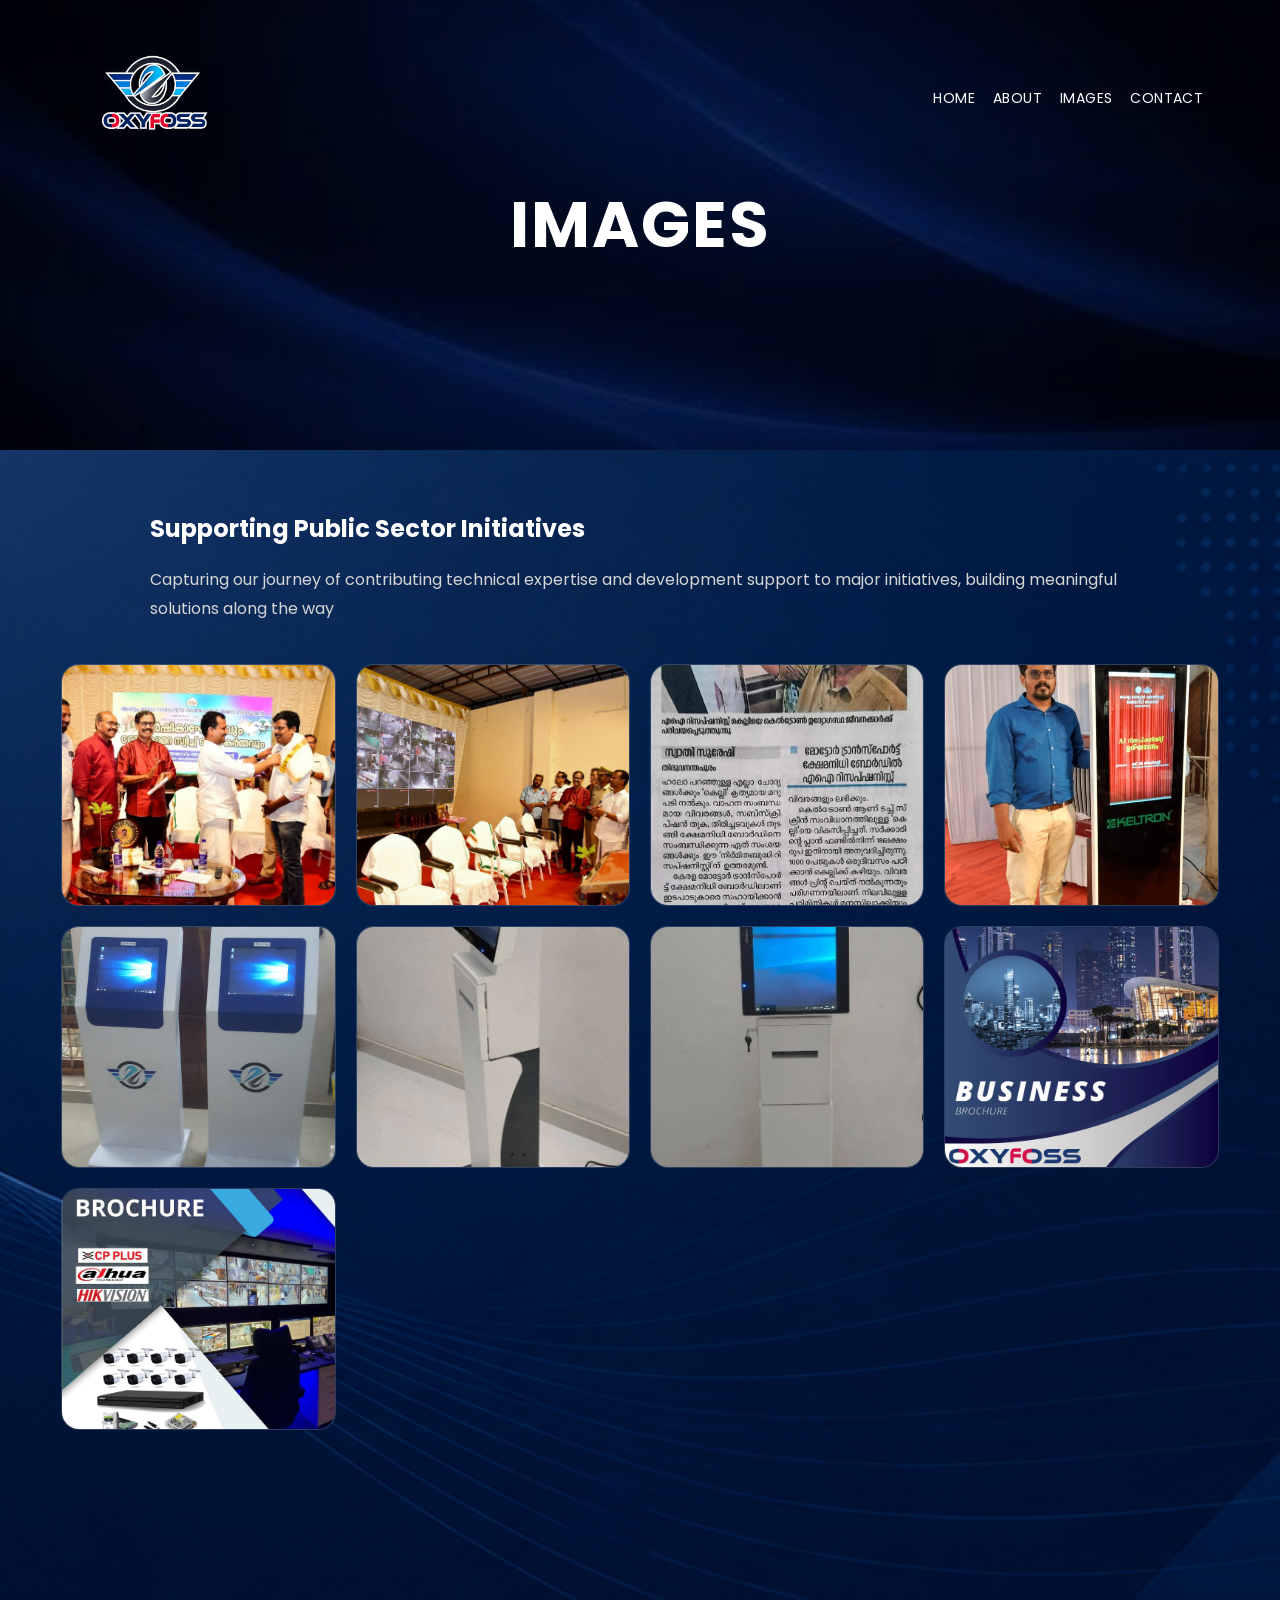
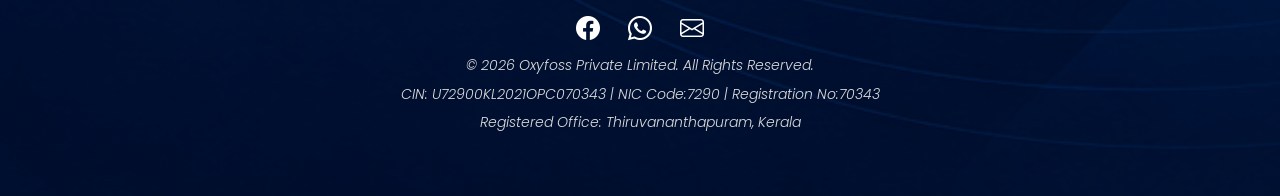
==== images.html @ 0ba2938d "Add files via upload first commit" ====
<!DOCTYPE html>
<html>
    <!-----Head----->
    <head>
        <meta name="viewport" content="width=device-width, initial-scale=1.0">
        <title>Images - Oxyfoss Private Limited</title>
        <link rel="stylesheet" href="style.css">
        <link rel="icon" href="assets/logo.png" type="image/png">
        <link rel="preconnect" href="https://fonts.googleapis.com">
        <link rel="preconnect" href="https://fonts.gstatic.com" crossorigin>
        <link href="https://fonts.googleapis.com/css2?family=Poppins:ital,wght@0,500;0,600;0,700;1,300&display=swap" rel="stylesheet">
        <link href="https://cdn.jsdelivr.net/npm/bootstrap-icons@1.11.3/font/bootstrap-icons.css" rel="stylesheet">
        <link href="https://cdn.jsdelivr.net/npm/bootstrap-icons@1.11.3/font/bootstrap-icons.min.css" rel="stylesheet">
    </head>
    <body>
        <section class="header contact-banner">
            <nav>
                <a href="index.html"><img src="assets/logo-mobile.png" alt="Oxyfoss Logo"></a>
                <div class="nav-links" id="navLinks">
                    <i class="bi bi-x-lg" onclick="hideMenu()"></i>
                    <ul>
                        <li><a href="index.html">HOME</a></li>
                        <li><a href="index.html#about">ABOUT</a></li>
                        <li><a href="images.html">IMAGES</a></li>
                        <li><a href="contact.html">CONTACT</a></li>
                    </ul>
                </div>
                <i class="bi bi-three-dots-vertical" onclick="showMenu()"></i>
            </nav>
            <div class="banner-content">
                <h1>IMAGES</h1>
            </div>
        </section>

        <section class="contact-page">
            <div class="contact-details-item" style="max-width: 980px; margin: 0 auto 40px;">
                <h2>Supporting Public Sector Initiatives</h2>
                <p>Capturing our journey of contributing technical expertise and development support to major initiatives, building meaningful solutions along the way</p>
            </div>

            <div class="image-grid">
                <div class="image-card"><img src="assets/photo1.jpeg" alt="Photo 1"></div>
                <div class="image-card"><img src="assets/photo2.jpeg" alt="Photo 2"></div>
                <div class="image-card"><img src="assets/photo3.jpeg" alt="Photo 3"></div>
                <div class="image-card"><img src="assets/photo4.jpeg" alt="Photo 4"></div>
                <div class="image-card"><img src="assets/photo5.jpeg" alt="Photo 5"></div>
                <div class="image-card"><img src="assets/photo6.jpeg" alt="Photo 6"></div>
                <div class="image-card"><img src="assets/photo7.jpeg" alt="Photo 7"></div>
                <div class="image-card"><img src="assets/photo8.jpeg" alt="Photo 8"></div>
                <div class="image-card"><img src="assets/photo9.jpeg" alt="Photo 9"></div>
            </div>
        </section>

        <div class="image-modal" id="imageModal">
            <div class="image-modal-content" id="modalContent">
                <span class="image-modal-close" id="modalClose">&times;</span>
                <button class="image-modal-btn image-modal-prev" id="modalPrev" aria-label="Previous image">
                    <i class="bi bi-chevron-left"></i>
                </button>
                <img src="" alt="Enlarged image" id="modalImage">
                <button class="image-modal-btn image-modal-next" id="modalNext" aria-label="Next image">
                    <i class="bi bi-chevron-right"></i>
                </button>
            </div>
        </div>

        <script>
            var navLinks = document.getElementById("navLinks");
            var imageModal = document.getElementById("imageModal");
            var modalImage = document.getElementById("modalImage");
            var modalContent = document.getElementById("modalContent");
            var modalClose = document.getElementById("modalClose");
            var modalPrev = document.getElementById("modalPrev");
            var modalNext = document.getElementById("modalNext");
            var imageCards = document.querySelectorAll('.image-card img');
            var imageSources = Array.from(imageCards).map(function(img) { return img.src; });
            var currentIndex = 0;

            function showMenu(){
                navLinks.style.right = "0";
            }

            function hideMenu(){
                navLinks.style.right = "-260px";
            }

            function updateModalImage() {
                modalImage.src = imageSources[currentIndex];
            }

            function openModal(index) {
                currentIndex = index;
                updateModalImage();
                imageModal.style.display = 'flex';
            }

            function closeModal() {
                imageModal.style.display = 'none';
            }

            function showPreviousImage(event) {
                event.stopPropagation();
                currentIndex = (currentIndex - 1 + imageSources.length) % imageSources.length;
                updateModalImage();
            }

            function showNextImage(event) {
                event.stopPropagation();
                currentIndex = (currentIndex + 1) % imageSources.length;
                updateModalImage();
            }

            imageCards.forEach(function(img, index) {
                img.addEventListener('click', function() {
                    openModal(index);
                });
            });

            modalClose.addEventListener('click', function(event) {
                event.stopPropagation();
                closeModal();
            });

            modalPrev.addEventListener('click', showPreviousImage);
            modalNext.addEventListener('click', showNextImage);

            imageModal.addEventListener('click', function(event) {
                if (event.target === imageModal) {
                    closeModal();
                }
            });

            modalContent.addEventListener('click', function(event) {
                event.stopPropagation();
            });

            document.addEventListener('keydown', function(event) {
                if (imageModal.style.display !== 'flex') return;
                if (event.key === 'Escape') closeModal();
                if (event.key === 'ArrowLeft') showPreviousImage(event);
                if (event.key === 'ArrowRight') showNextImage(event);
            });

        </script>

        <section class="footer">
            <div class="icons">
                <a href="https://www.facebook.com/share/1ENAtdK9q6/" target="_blank" rel="noopener noreferrer" title="Facebook">
                    <i class="bi bi-facebook"></i>
                </a>
                <a href="https://wa.me/8138855625" target="_blank" rel="noopener noreferrer" title="WhatsApp">
                    <i class="bi bi-whatsapp"></i>
                </a>
                <a href="https://mail.google.com/mail/?view=cm&fs=1&to=aswikanova0402@gmail.com" target="_blank" rel="noopener noreferrer" title="Email">
                    <i class="bi bi-envelope"></i>
                </a>
                <p>© 2026 Oxyfoss Private Limited. All Rights Reserved.</p>
                <p>CIN: U72900KL2021OPC070343 | NIC Code:7290 | Registration No:70343</p>
                <p>Registered Office: Thiruvananthapuram, Kerala</p>
            </div>
        </section>
    </body>
</html>
---- style.css ----
* {
  margin: 0;
  padding: 0;
  box-sizing: border-box;
  font-family: "Poppins", sans-serif;
}

html {
  scroll-behavior: smooth;
}

body {
  background: url(assets/indexpage.png) center/cover no-repeat;
  color: #fff;
  line-height: 1.6;
  -webkit-touch-callout: none;
  -webkit-user-select: none;
  -khtml-user-select: none;
  -moz-user-select: none;
  -ms-user-select: none;
  user-select: none;
}

a, button, input, textarea {
  -webkit-user-select: auto;
  -moz-user-select: auto;
  -ms-user-select: auto;
  user-select: auto;
}

img {
  max-width: 100%;
  display: block;
}

a {
  color: inherit;
  text-decoration: none;
}

.header {
  min-height: 100vh;
  width: 100%;
  background-image: url(assets/indexpage.png);
  background-size: cover;
  background-position: center;
  position: relative;
}

.header::before {
  content: "";
  position: absolute;
  inset: 0;
  background: rgba(0, 0, 0, 0.45);
}

nav {
  position: relative;
  z-index: 2;
  display: flex;
  justify-content: space-between;
  align-items: center;
  padding: 24px 6%;
}

nav img {
  width: 150px;
  max-width: 160px;
}

.nav-links {
  display: flex;
  flex: 1;
  justify-content: flex-end;
  align-items: center;
  transition: right 0.3s ease;
}

.nav-links ul {
  display: flex;
  gap: 18px;
  flex-wrap: wrap;
}

.nav-links ul li {
  list-style: none;
}

.nav-links ul li a {
  color: #fff;
  text-decoration: none;
  font-size: 14px;
  letter-spacing: 0.4px;
}

.nav-links ul li::after {
  content: "";
  width: 0;
  height: 2px;
  background: #f44336;
  display: block;
  margin: auto;
  transition: 0.3s ease;
}

.nav-links ul li:hover::after {
  width: 100%;
}

.text-box {
  width: min(90%, 760px);
  color: #fff;
  position: absolute;
  top: 50%;
  left: 50%;
  transform: translate(-50%, -50%);
  text-align: center;
  z-index: 1;
}

.text-box h1 {
  font-size: clamp(32px, 6vw, 62px);
  line-height: 1.05;
}

.text-box p {
  margin: 18px auto 40px;
  font-size: 16px;
  color: #f3f3f3;
  max-width: 700px;
}

.hero-btn {
  display: inline-block;
  text-decoration: none;
  color: #fff;
  border: 1px solid #fff;
  padding: 14px 34px;
  font-size: 14px;
  background: transparent;
  cursor: pointer;
  transition: background 0.3s ease, border-color 0.3s ease, transform 0.2s ease;
}

.hero-btn:hover,
.hero-btn:focus {
  border-color: #f44336;
  background: #f44336;
  transform: translateY(-1px);
}

.hero-btn:active {
  transform: translateY(0);
}

nav .bi {
  display: none;
  color: #fff;
  font-size: 24px;
  cursor: pointer;
}

@media (max-width: 780px) {
  .text-box h1 {
    font-size: 38px;
  }

  .nav-links ul li {
    display: block;
  }

  .nav-links {
    position: fixed;
    top: 0;
    right: -260px;
    width: 260px;
    height: 100vh;
    background: #f44336;
    flex-direction: column;
    justify-content: flex-start;
    align-items: flex-start;
    padding: 28px 18px;
    text-align: left;
    z-index: 999;
    transition: right 0.3s ease;
  }

  .nav-links.open {
    right: 0;
  }

  nav .bi {
    display: block;
    font-size: 26px;
  }

  .nav-links ul {
    width: 100%;
    gap: 20px;
    padding-top: 20px;
  }
}


.about {
  width: min(1180px, 92%);
  margin: 0 auto;
  padding: 60px 0;
}

.about h1 {
  font-size: clamp(28px, 3vw, 34px);
  margin-bottom: 24px;
  text-align: center;
}

.about p {
  color: #e2e2e2;
  font-size: 15px;
  font-weight: 300;
  line-height: 1.9;
  padding: 10px 0;
  text-align: center;
  font-style: italic;
  max-width: 900px;
  margin: 0 auto;
}

.service-intro {
  color: #f3f3f3;
  font-size: 17px;
  font-weight: 500;
  max-width: 840px;
  margin: 0 auto 30px;
  text-align: center;
  line-height: 1.8;
}

h3 {
  font-weight: 600;
  margin: 10px 0;
}

.row {
  margin-top: 40px;
  display: flex;
  justify-content: space-between;
  flex-wrap: wrap;
  gap: 24px;
}

.about-col {
  flex: 1 1 clamp(260px, 30%, 32%);
  min-width: 250px;
  background: rgba(255, 255, 255, 0.08);
  border: 1px solid rgba(255, 255, 255, 0.12);
  border-radius: 14px;
  padding: 24px;
  margin-bottom: 20px;
  text-align: left;
  color: #fff;
  transition: transform 0.3s ease, box-shadow 0.3s ease;
}

.about-col:hover {
  transform: translateY(-4px);
  box-shadow: 0 12px 28px rgba(0, 0, 0, 0.18);
}

.about-col h3 {
  font-size: 18px;
}

.about-col p {
  color: #d8d8d8;
  font-weight: 300;
  font-style: italic;
}

@media (max-width: 780px) {
  .row {
    flex-direction: column;
  }
}

.whyus {
  width: min(1180px, 92%);
  margin: 0 auto;
  padding: 40px 0 30px;
  text-align: center;
}

.whyus h1 {
  font-size: clamp(28px, 3vw, 34px);
  margin-bottom: 24px;
}

.whyus .row {
  display: flex;
  flex-wrap: wrap;
  justify-content: center;
  gap: 20px;
}

.whyus-col {
  flex: 1 1 clamp(260px, 32%, 33%);
  max-width: 360px;
  min-height: 340px;
  border-radius: 16px;
  overflow: hidden;
  position: relative;
  background: rgba(255, 255, 255, 0.06);
  border: 1px solid rgba(255, 255, 255, 0.12);
  display: grid;
  place-items: center;
  padding: 16px;
}

.whyus-col img {
  width: auto;
  max-width: 100%;
  max-height: 100%;
  object-fit: contain;
  display: block;
}



.layer {
  position: absolute;
  inset: 0;
  display: flex;
  align-items: flex-end;
  justify-content: center;
  background: rgba(0, 0, 0, 0.25);
  transition: background 0.3s ease;
  padding: 20px;
}

.layer:hover {
  background: rgba(226, 0, 0, 0.7);
}

.layer h3 {
  margin: 0 0 10px;
  color: #fff;
  font-size: 18px;
  line-height: 1.4;
  opacity: 1;
  transform: none;
  transition: color 0.25s ease;
  text-align: center;
}

.whyus-col.active .layer {
  background: rgba(244, 67, 54, 0.85);
}

.whyus-col.active .layer h3 {
  opacity: 1;
  transform: none;
  font-size: 20px;
  line-height: 1.35;
}

@media (max-width: 780px) {
  .row {
    flex-direction: column;
  }

  .whyus-col {
    flex: 1 1 100%;
    max-width: 100%;
  }
}

.products {
  width: min(1180px, 92%);
  margin: 0 auto;
  padding: 40px 0 20px;
  text-align: center;
}

.products h1 {
  font-size: clamp(28px, 3vw, 34px);
  margin-bottom: 18px;
}

.products p {
  margin-top: 16px;
  color: #e0e0e0;
  font-weight: 300;
  font-style: italic;
}

.slider-wrapper {
  position: relative;
  display: flex;
  align-items: center;
  gap: 12px;
  justify-content: center;
  margin-top: 30px;
  padding: 18px;
  width: 100%;
  max-width: 1180px;
  margin-inline: auto;
  border-radius: 28px;
  background: rgba(6, 22, 61, 0.08);
  border: 2px solid rgba(5, 57, 132, 0.65);
  box-shadow: 0 18px 50px rgba(3, 29, 82, 0.18);
}

.product-slider {
  display: flex;
  align-items: stretch;
  gap: 18px;
  overflow-x: auto;
  scroll-snap-type: x mandatory;
  padding-bottom: 12px;
  scroll-behavior: smooth;
  scrollbar-width: none;
  -ms-overflow-style: none;
  width: 100%;
}

.product-slider::-webkit-scrollbar {
  display: none;
}

.product-slider .products-col {
  flex: 0 0 min(320px, 100%);
  max-width: 320px;
  scroll-snap-align: start;
}

.slider-arrow {
  border: none;
  border-radius: 50%;
  width: 46px;
  height: 46px;
  background: rgba(255, 255, 255, 0.1);
  color: #fff;
  cursor: pointer;
  display: grid;
  place-items: center;
  transition: background 0.2s ease, transform 0.2s ease;
}

.slider-arrow:hover {
  background: rgba(244, 67, 54, 0.9);
  transform: scale(1.05);
}

@media (max-width: 980px) {
  .slider-wrapper {
    gap: 10px;
    padding: 0 10px;
  }

  .product-slider .products-col {
    min-width: 280px;
    max-width: 280px;
  }
}

@media (max-width: 760px) {
  .slider-wrapper {
    flex-direction: column;
  }

  .slider-arrow {
    width: 100%;
    border-radius: 14px;
  }
}

.products-col {
  display: flex;
  flex-direction: column;
  justify-content: flex-start;
  flex: 1 1 clamp(240px, 22%, 28%);
  max-width: 320px;
  min-width: 220px;
  border-radius: 18px;
  overflow: hidden;
  text-align: center;
  background: rgba(255, 255, 255, 0.06);
  border: 1px solid rgba(255, 255, 255, 0.12);
  padding: 0;
  transition: transform 0.3s ease, border-color 0.3s ease, box-shadow 0.3s ease;
  cursor: pointer;
}

.products-col:hover {
  transform: translateY(-5px);
}

.products-col.active {
  transform: translateY(-4px);
  border-color: #f44336;
  box-shadow: 0 24px 40px rgba(244, 67, 54, 0.25);
}

.products-col:hover {
  border-color: #f44336;
  box-shadow: 0 18px 36px rgba(244, 67, 54, 0.2);
}

.products-col img {
  width: 100%;
  height: auto;
  max-height: 320px;
  object-fit: contain;
  object-position: center;
  display: block;
  background: rgba(255, 255, 255, 0.03);
  padding: 18px 0;
}

.products-col > h3,
.products-col > p {
  padding: 14px 16px;
}

.products .row {
  display: flex;
  flex-wrap: wrap;
  justify-content: center;
  gap: 18px;
  background: rgba(255, 255, 255, 0.08);
  backdrop-filter: blur(12px);
  -webkit-backdrop-filter: blur(12px);
  padding: 30px;
  border-radius: 22px;
  border: 1px solid rgba(255, 255, 255, 0.14);
}

@media (max-width: 768px) {
  .products .row {
    padding: 20px;
  }

  .products-col {
    flex: 1 1 100%;
    max-width: 100%;
  }
}

.products-col h3 {
  color: #ffffff;
  font-size: 18px;
  margin: 12px 10px;
}

.products-col p {
  color: #d6d6d6;
  font-size: 14px;
  margin: 0 10px;
}
/* call to action*/
.cta {
  margin: 80px auto;
  width: min(1180px, 92%);
  background-image: url(assets/banner.jfif);
  background-position: center;
  background-size: cover;
  border-radius: 18px;
  padding: 80px 28px;
  color: white;
  position: relative;
  overflow: hidden;
}

.cta::before {
  content: "";
  position: absolute;
  inset: 0;
  background: rgba(0, 0, 0, 0.45);
}

.cta > * {
  position: relative;
  z-index: 1;
}

.cta h1 {
  margin-bottom: 20px;
  font-size: clamp(28px, 4vw, 44px);
}

@media (max-width: 700px) {
  .cta {
    padding: 60px 20px;
  }

  .cta h1 {
    font-size: 34px;
  }
}

.contact-banner {
  background-image: url(assets/banner.jfif);
  background-position: center;
  background-size: cover;
  min-height: 50vh;
}

.banner-content {
  position: absolute;
  inset: 0;
  display: flex;
  align-items: center;
  justify-content: center;
  text-align: center;
  z-index: 1;
}

.banner-content h1 {
  font-size: clamp(32px, 6vw, 64px);
  color: #fff;
  text-transform: uppercase;
  letter-spacing: 2px;
}

.contact-page {
  width: min(1180px, 92%);
  margin: 0 auto;
  padding: 60px 0 80px;
}

.contact-container {
  display: flex;
  gap: 30px;
  flex-wrap: wrap;
  margin-bottom: 40px;
}

.contact-details,
.contact-form {
  flex: 1 1 360px;
  min-width: 320px;
  background: rgba(255, 255, 255, 0.08);
  border: 1px solid rgba(255, 255, 255, 0.12);
  border-radius: 18px;
  padding: 24px;
}

.form-status {
  margin-bottom: 16px;
  font-size: 15px;
  line-height: 1.5;
}

.contact-details-item {
  margin-bottom: 24px;
}

.contact-details-item h2,
.contact-form h2,
.contact-map h2 {
  margin-bottom: 18px;
  font-size: 24px;
}

.phone-grid {
  display: grid;
  grid-template-columns: repeat(auto-fit, minmax(180px, 1fr));
  gap: 16px;
  margin-bottom: 18px;
}

.phone-card {
  display: flex;
  align-items: center;
  gap: 14px;
  padding: 16px;
  border-radius: 16px;
  background: rgba(255, 255, 255, 0.1);
  border: 1px solid rgba(255, 255, 255, 0.16);
  transition: transform 0.25s ease, box-shadow 0.25s ease;
}

.phone-card:hover {
  transform: translateY(-4px);
  box-shadow: 0 18px 32px rgba(0, 0, 0, 0.18);
}

.phone-card i {
  display: grid;
  place-items: center;
  width: 42px;
  height: 42px;
  border-radius: 14px;
  background: rgba(244, 67, 54, 0.16);
  color: #f44336;
  font-size: 20px;
}

.phone-card strong {
  font-size: 15px;
  color: #fff;
}

.phone-card span {
  display: block;
  color: #d4d4d4;
  font-size: 14px;
}

.contact-details-item p {
  margin-bottom: 10px;
  color: #d6d6d6;
  line-height: 1.8;
}

.contact-form .form-group {
  margin-bottom: 18px;
  text-align: left;
}

.contact-form label {
  display: block;
  margin-bottom: 8px;
  color: #f0f0f0;
}

.contact-form input,
.contact-form textarea {
  width: 100%;
  padding: 14px 16px;
  border-radius: 12px;
  border: 1px solid rgba(255, 255, 255, 0.18);
  background: rgba(255, 255, 255, 0.06);
  color: #fff;
  resize: vertical;
}

.contact-form input::placeholder,
.contact-form textarea::placeholder {
  color: #d4d4d4;
}

.contact-form button.hero-btn {
  width: 100%;
  padding: 14px 20px;
  font-size: 15px;
}

.contact-map {
  width: 100%;
  background: rgba(255, 255, 255, 0.08);
  border: 1px solid rgba(255, 255, 255, 0.12);
  border-radius: 18px;
  overflow: hidden;
  padding: 24px;
}

.contact-map iframe {
  border: 0;
  width: 100%;
  border-radius: 16px;
  min-height: 400px;
}

.image-grid {
  display: grid;
  grid-template-columns: repeat(auto-fit, minmax(220px, 1fr));
  gap: 20px;
  max-width: 1180px;
  margin: 0 auto;
  padding: 0 10px 40px;
}

.image-card {
  overflow: hidden;
  border-radius: 18px;
  border: 1px solid rgba(255, 255, 255, 0.12);
  background: rgba(255, 255, 255, 0.06);
}

.image-card img {
  width: 100%;
  height: 240px;
  object-fit: cover;
  display: block;
  cursor: pointer;
}

.image-modal {
  display: none;
  position: fixed;
  inset: 0;
  background: rgba(0, 0, 0, 0.85);
  align-items: center;
  justify-content: center;
  z-index: 9999;
  padding: 24px;
}

.image-modal-content {
  position: relative;
  max-width: 960px;
  width: 100%;
  max-height: 90vh;
}

.image-modal-content img {
  width: 100%;
  height: auto;
  max-height: 90vh;
  object-fit: contain;
  border-radius: 20px;
}

.image-modal-btn {
  position: absolute;
  top: 50%;
  transform: translateY(-50%);
  border: none;
  background: rgba(0, 0, 0, 0.45);
  color: #fff;
  width: 52px;
  height: 52px;
  border-radius: 50%;
  cursor: pointer;
  display: flex;
  align-items: center;
  justify-content: center;
  font-size: 20px;
  z-index: 2;
}

.image-modal-btn:hover,
.image-modal-btn:focus {
  background: rgba(255, 255, 255, 0.14);
}

.image-modal-prev {
  left: 12px;
}

.image-modal-next {
  right: 12px;
}

.image-modal-close {
  position: absolute;
  top: 14px;
  right: 14px;
  color: #fff;
  font-size: 32px;
  cursor: pointer;
  background: rgba(0, 0, 0, 0.35);
  width: 44px;
  height: 44px;
  line-height: 44px;
  text-align: center;
  border-radius: 50%;
}

@media (max-width: 640px) {
  .image-modal-btn {
    width: 44px;
    height: 44px;
    font-size: 18px;
  }

  .image-modal-prev {
    left: 8px;
  }

  .image-modal-next {
    right: 8px;
  }
}

@media (max-width: 900px) {
  .contact-container {
    flex-direction: column;
  }
}

@media (max-width: 700px) {
  .hero-btn {
    width: 100%;
    padding: 14px 0;
  }

  .contact-page {
    padding: 40px 16px 60px;
  }

  .contact-details,
  .contact-form,
  .contact-map {
    width: 100%;
    max-width: 100%;
    padding: 20px;
  }

  .contact-map iframe {
    min-height: 280px;
  }
}

.icons {
  text-align: center;
  padding: 30px 0 16px;
}
.icons .bi {
  color: #fff;
  margin: 0 12px;
  cursor: pointer;
  font-size: 24px;
}

.footer {
  padding: 30px 0 40px;
  text-align: center;
}

.footer p {
  font-size: 14px;
  color: #dcdcdc;
  font-weight: 300;
  font-style: italic;
  margin: 6px 0;
}
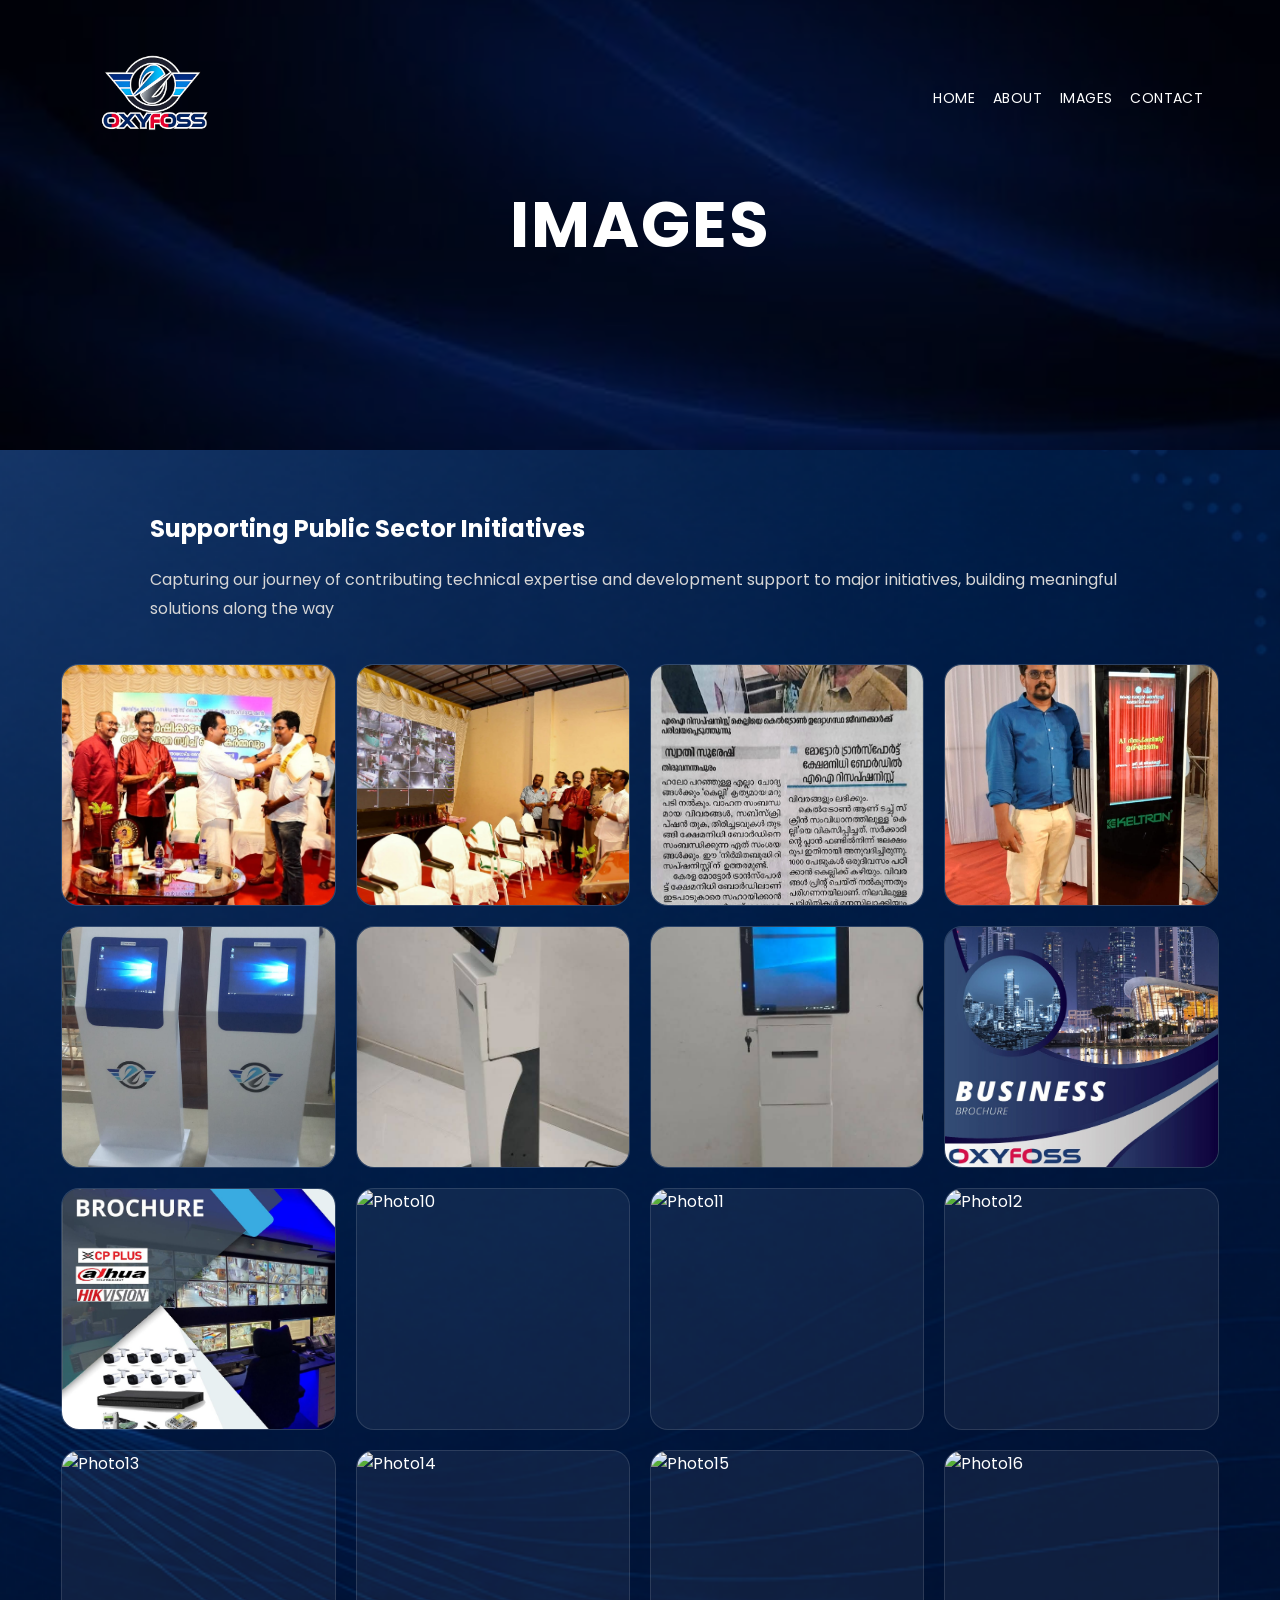
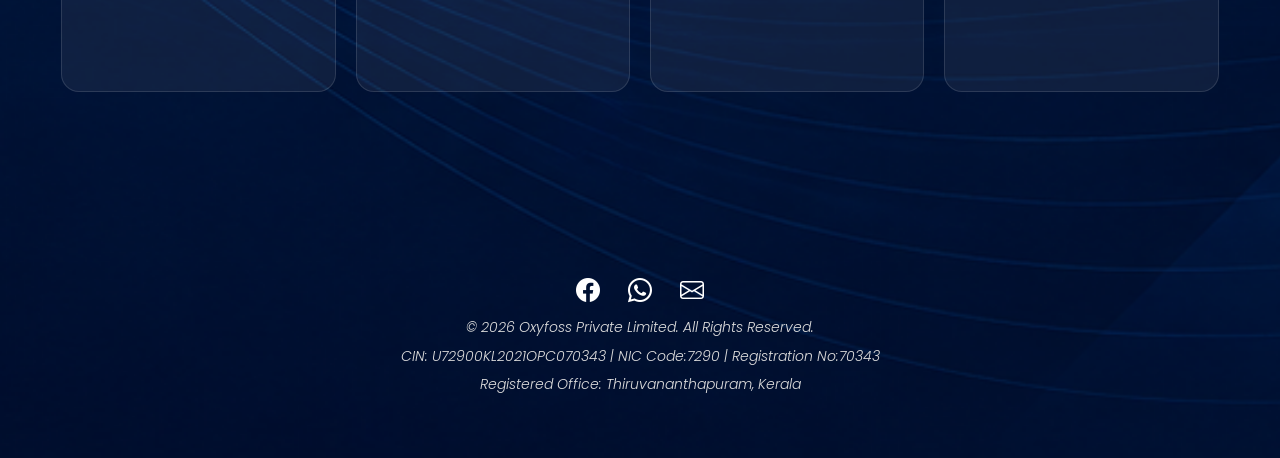
==== commit 8f0a6d32: "added more images Updated images.html to add more image cards and improve modal functionality." ====
--- a/images.html
+++ b/images.html
@@ -39,15 +39,24 @@
             </div>
 
             <div class="image-grid">
-                <div class="image-card"><img src="assets/photo1.jpeg" alt="Photo 1"></div>
-                <div class="image-card"><img src="assets/photo2.jpeg" alt="Photo 2"></div>
-                <div class="image-card"><img src="assets/photo3.jpeg" alt="Photo 3"></div>
-                <div class="image-card"><img src="assets/photo4.jpeg" alt="Photo 4"></div>
-                <div class="image-card"><img src="assets/photo5.jpeg" alt="Photo 5"></div>
-                <div class="image-card"><img src="assets/photo6.jpeg" alt="Photo 6"></div>
-                <div class="image-card"><img src="assets/photo7.jpeg" alt="Photo 7"></div>
-                <div class="image-card"><img src="assets/photo8.jpeg" alt="Photo 8"></div>
-                <div class="image-card"><img src="assets/photo9.jpeg" alt="Photo 9"></div>
+                <div class="image-card"><img src="assets/photo1.jpeg" alt="Photo1"></div>
+                <div class="image-card"><img src="assets/photo2.jpeg" alt="Photo2"></div>
+                <div class="image-card"><img src="assets/photo3.jpeg" alt="Photo3"></div>
+                <div class="image-card"><img src="assets/photo4.jpeg" alt="Photo4"></div>
+                <div class="image-card"><img src="assets/photo5.jpeg" alt="Photo5"></div>
+                <div class="image-card"><img src="assets/photo6.jpeg" alt="Photo6"></div>
+                <div class="image-card"><img src="assets/photo7.jpeg" alt="Photo7"></div>
+                <div class="image-card"><img src="assets/photo8.jpeg" alt="Photo8"></div>
+                <div class="image-card"><img src="assets/photo9.jpeg" alt="Photo9"></div>
+                <div class="image-card"><img src="assets/photo10.jpeg" alt="Photo10"></div>
+                <div class="image-card"><img src="assets/photo11.jpeg" alt="Photo11"></div>
+                <div class="image-card"><img src="assets/photo12.jpeg" alt="Photo12"></div>
+                <div class="image-card"><img src="assets/photo13.jpeg" alt="Photo13"></div>
+                <div class="image-card"><img src="assets/photo14.png" alt="Photo14"></div>
+                <div class="image-card"><img src="assets/photo15.jpeg" alt="Photo15"></div>
+                <div class="image-card"><img src="assets/photo16.jpeg" alt="Photo16"></div>
+                         
+
             </div>
         </section>
 
